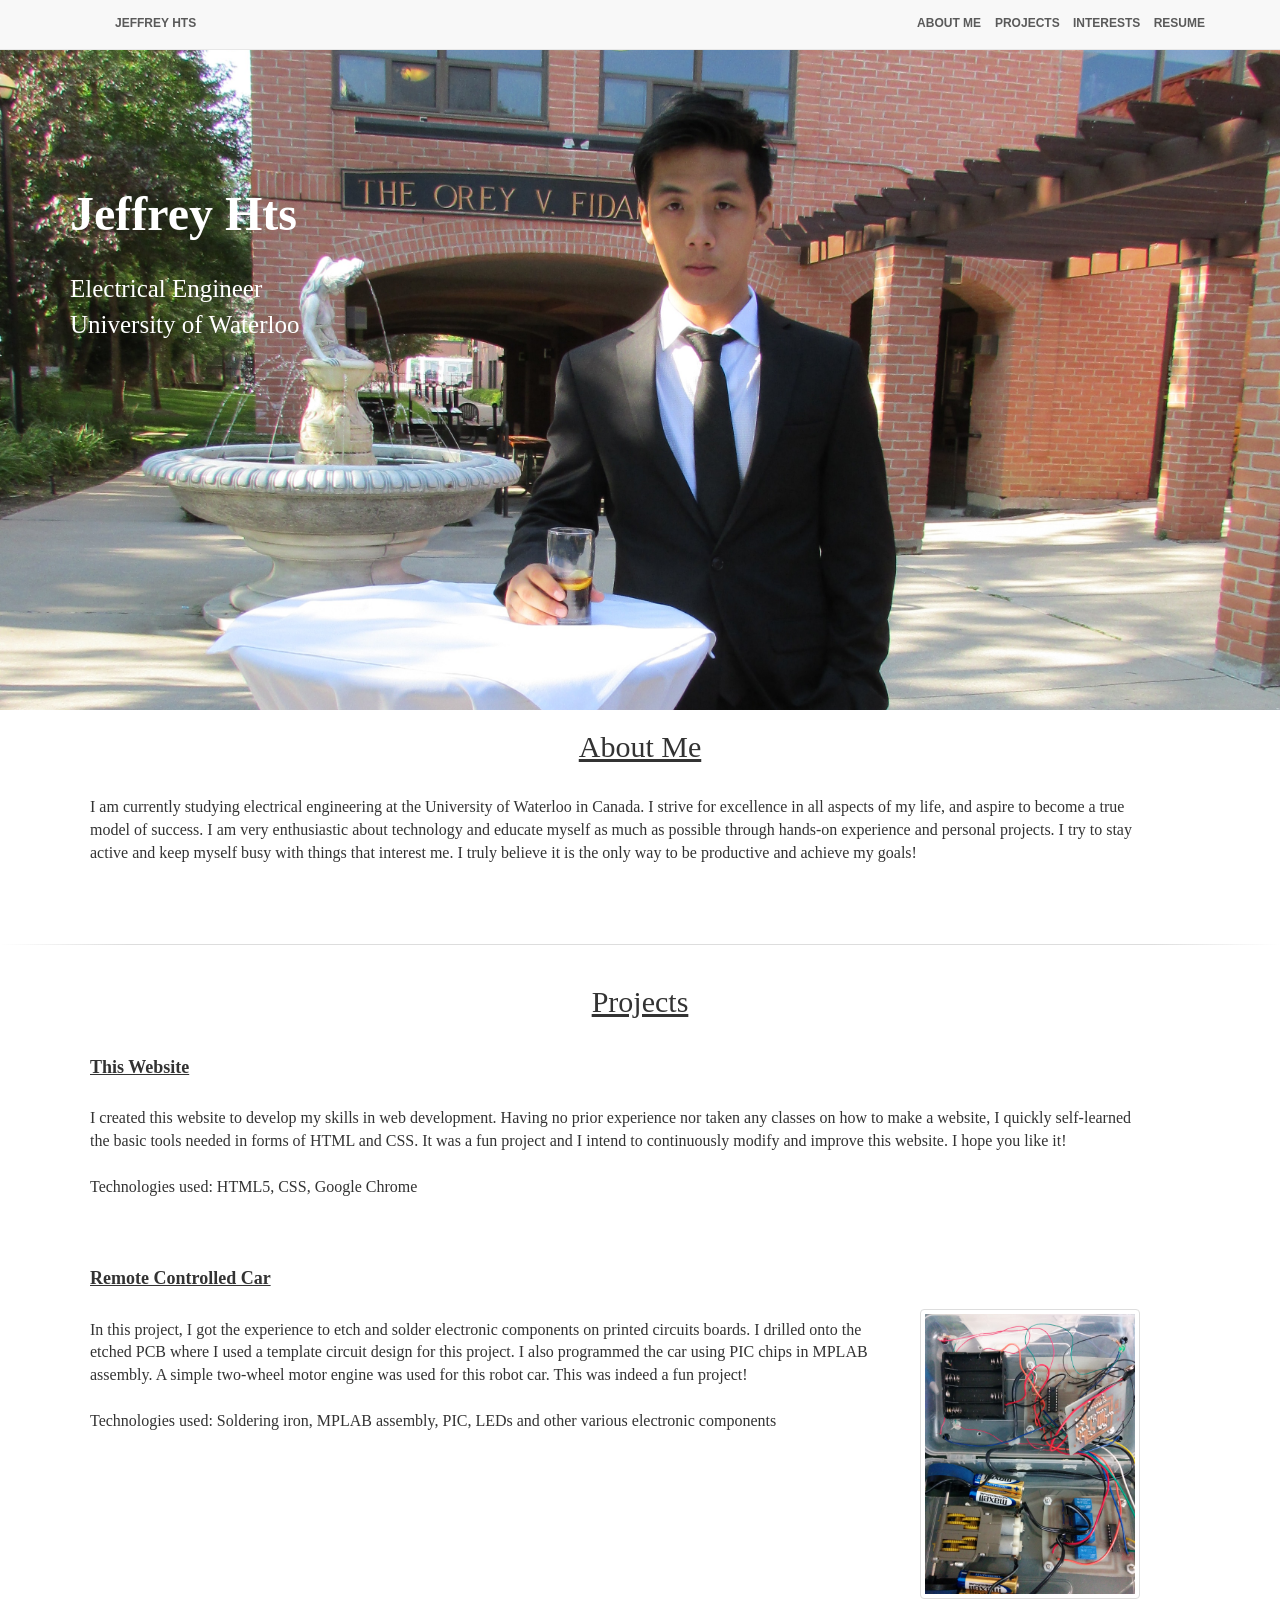
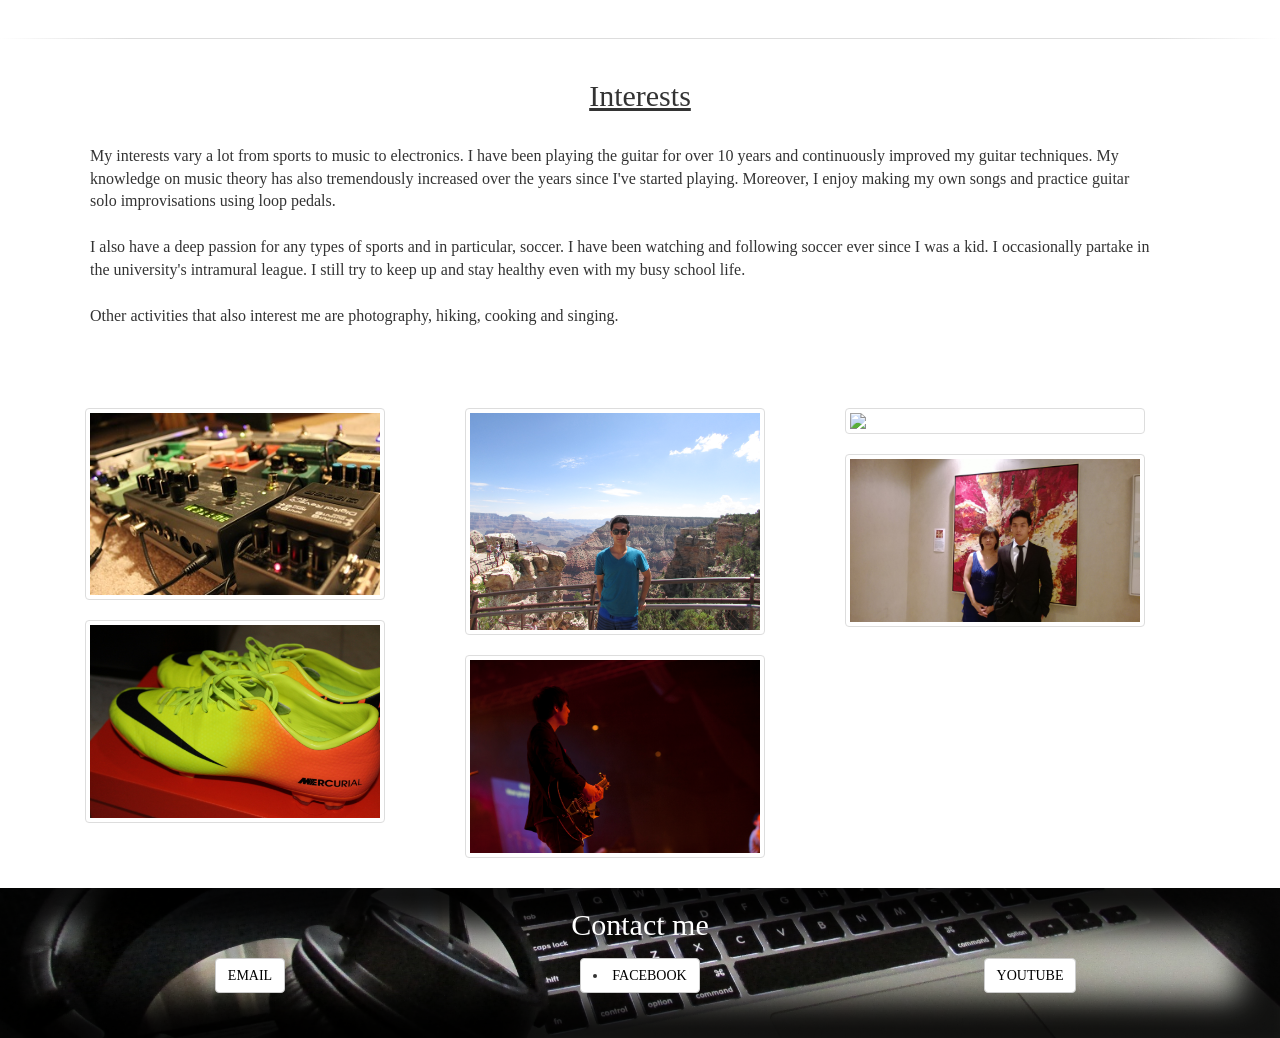
==== index.html @ 880552ac "Website jeffreyhts to index" ====
<!DOCTYPE html>
<html>

  <head>   
	<link rel="stylesheet" href="Bootstrap/bootstrap.css"> 
	<link rel="stylesheet" href="main.css"> 
    
  </head>
  
  <body>
  <nav class = "navbar navbar-default navbar-fixed-top" role="navigation"> <!-- Fixed nav bar when scrolling -->
    <div class="nav ">
      <div class="container">
	  
        <ul class = "pull-left">
        <li><a href="#home">Jeffrey Hts</name></a></li>
		
        </ul>
		
        <ul class = "pull-right">
          <center>
            <li><a href="#aboutme">About me</a></li>
      			<li><a href="#projects"> Projects </a></li>
      			<li><a href="#interests">Interests </a></li>
      			<li><a href="CV/Website%20Short%20Resume%20Spring%202015.pdf"> Resume</a></li>
         </center>
        </ul>

		
      </div>
    </div>
	</nav>
	
  <!--Link to jump page back to top -->
  <a name="home"></a>
  
    <div class="jumbotron">
      <div class="container">
        <h1>Jeffrey Hts</h1>
	
		</br>
        <p>Electrical Engineer</br>University of Waterloo</p>
      </div>
	  
    </div> 


	<a class="aboutme" id="aboutme"></a>
	
		<div class="aboutme">
          <div class="container">
            <h2>About Me</h2>
            <p></br>I am currently studying electrical engineering at the 
			University of Waterloo in Canada. I strive for excellence in all
			aspects of my life, and aspire to become a true model of success. 
			I am very enthusiastic about technology and educate myself as much 
			as possible through hands-on experience and personal projects. I try to stay active and keep myself busy with things 
			that interest me. 
			I truly believe it is the only way to be productive and achieve my goals!
			</p>
			</br>
          </div>
		  
        </div>

	<hr class="faded" >
	
	<a class="projects" id="projects"></a>
        <div class ="projects">
			<div class="container">
            
            <h2>Projects</h2>
			
			</br>
			<h4>This Website</h4>
			</br>
              <p>I created this website to develop my skills in web development. Having no prior
			  experience nor taken any classes on how to make a website, I quickly self-learned the basic
			  tools needed in forms of HTML and CSS. It was a fun project and I intend to continuously
			  modify and improve this website. I hope you like it!
			  </br></br>
			  Technologies used: HTML5, CSS, Google Chrome
              </p></br>
			  
			  
			 
			  <div class="thumbnail car">
				<img src="Photos/IMG_20141026_172112nopm.jpg">
			  </div>
			
			 
			  
			  <h4>Remote Controlled Car</h4>
			  </br>
			  <p>In this project, I got the experience to etch and solder electronic components on printed circuits boards. I drilled
			    onto the etched PCB where I used a template circuit design for this project.
				I also programmed the car using PIC chips in MPLAB assembly. A simple two-wheel motor engine was used for this robot car. 
				This was indeed a fun project! 
				</br></br>
				Technologies used: Soldering iron, MPLAB assembly, PIC, LEDs and other various electronic components</p> 
			  </br> 
			  

          </div>
        </div>

	<hr class="faded" >
	        
	<a class="interests" id="interests"></a>
        <div class="interests">
          <div class = "container">

            <h2>Interests</h2>
			<p></br>My interests vary a lot from sports to music to electronics.
			I have been playing the guitar for over 10 years and continuously improved my guitar techniques. My knowledge on music theory has also
			tremendously increased over the years since I've started playing. Moreover, I enjoy making my own songs and practice guitar solo improvisations
			using loop pedals.</br>
			<br>
			I also have a deep passion for any types of sports and in particular, soccer. I have been watching and following soccer ever since I was a kid. I 
			occasionally partake in the university's intramural league. I still try to keep up and stay healthy even with my busy school life.
			</br>
			<br>Other activities that also interest me are photography, hiking, cooking and singing.</p>
			</br>
			</br>
			
			
			
			<div class ="col-md-4">
                    <div class ="thumbnail intpic">
                        <img src="Photos/IMG_0017.JPG">
                    </div>
                    
                     <div class ="thumbnail intpic">
                        <img src="Photos/IMG_0068.JPG">
                    </div>
                </div>
                
                <div class ="col-md-4"> 
                      <div class ="thumbnail intpic">
                        <img src="Photos/IMG_0383.JPG" >
                    </div>
                    
                     <div class ="thumbnail intpic">
                        <img src="Photos/IMG_7375.jpg">
                    </div>
                </div>
                
				 
				
                <div class ="col-md-4"> 
                      <div class ="thumbnail intpic">
                        <img src="Photos/IMG_0210.JPG">
                    </div>
					
					 <div class ="thumbnail intpic">
                        <img src="Photos/WP_20140809_029.jpg">
						
                    </div>
					
                </div>		
				
				 
				
          </div>
        </div>
		


	
    <div class="contact">
	  <div class="container">
		 		<h2>Contact me</h2>
		
	    
			<div class ="row">
				<div class="col-md-4 col-xs-4 text-center">
					<button class ="btn btn-default ">
						<a href="mailto:jeff_hts@hotmail.com"> 
						
						<span class="network-name">Email</span> </a>
					</button>
				</div>
				
				<div class="col-md-4 col-xs-4 text-center">
					<button class ="btn btn-default ">
						<li>
						<a href="http://www.facebook.com/jeffhts"> 
						<i class ="fa fa-facebook-square fa-fw"></i>
						<span class="network-name">Facebook </span>
						</a>
						</li>
					</button>
				</div>
				
				<div class="col-md-4 col-xs-4 text-center">
					<button class ="btn btn-default ">
						<a href="http://www.youtube.com/">
						<span class="network-name">Youtube</span> </a>
					</button>
				</div>
		</div>
	  </div>
	
	</div>
	
  </body>
</html>
---- main.css ----
.nav{
  padding-top: 12px;
}

.nav a {
  color: #5a5a5a;
  font-size: 12px;
  font-weight: bold;
  padding:  5px 5px;
  text-transform: uppercase;
}

.nav li {
  display: inline;
 
}

body{
padding-top: 40px;
}

.jumbotron {
  background-image:url('Photos/IMG_0151.jpg');
  height: 670px;
  background-repeat: no-repeat;
  background-size: cover;
}

.jumbotron .container {
  position: relative;
  top:80px;
}

.jumbotron h1 {
  color: #fff;
  font-size: 48px;  
  font-family: Baskerville old face, Bookman old style, serif,Calibri; 
  font-weight: bold;
}

.jumbotron p {
  font-size: 25px;
  font-family: Baskerville old face, Bookman old style, serif,Calibri; 
  color: #fff;
}

/*Horizontal Line 
Source: http://konigi.com/tools/css-techniques-horizontal-rules */
hr.faded {
  clear: both; 
  float: none; 
  width: 100%; 
  height: 1px;
  margin: 1.4em 0;
  border: none; 
  background: #ddd;
  background-image: -webkit-gradient(
      linear,
      left bottom,
      right bottom,
      color-stop(0, rgb(255,255,255)),
      color-stop(0.1, rgb(221,221,221)),
      color-stop(0.9, rgb(221,221,221)),
      color-stop(1, rgb(255,255,255))
  );
  background-image: -moz-linear-gradient(
      left center,
      rgb(255,255,255) 0%,
      rgb(221,221,221) 10%,
      rgb(221,221,221) 90%,
      rgb(255,255,255) 100%
  );
}

a.aboutme, a.projects, a.interests { /*transparent space to prevent nav bar blocking view */
	display: block; 
	position: relative; 
	top: -50px; 
	visibility: hidden;
}


.aboutme h2,
.interests h2,
.projects h2{
	font-family: Georgia;
	text-align: center;
	text-decoration: underline;
}

.aboutme h4,
.interests h4,
.projects h4{
	font-family: Georgia;
	font-weight: bold;
	margin-left: 20px;
	margin-right: 20px;
	text-decoration: underline;
}

.aboutme p,
.interests p,
.projects p{
  font-family: Georgia;
  font-size: 16px;
  margin-left: 20px;
  margin-right: 60px;
  padding-bottom: 30px;
}

.car{
	margin: 50px 70px 20px 50px;
	width: 220px;
	float: right;
	
}

.intpic{
	width: 300px;

}

.interests{
	margin-bottom: 10px;
}

.aboutme, 
.interests,
.projects{
	background-color: #fff ;

}

.contact {
  background-image:url('Photos/mac1.jpg');
  height: 150px;
  
  background-position: 20%;
  background-repeat: no-repeat;
  background-size: cover;
  box-shadow: inset 0px 0px 30px 40px rgba(0,0,0,0.9);
  
}

.contact h2 {
  font-family: Georgia;
  text-align: center;
  color: #fff;
  margin-bottom: 17px;

}

.contact a{
	text-decoration: none;
}

.network-name{
	font-family: Georgia;
	color: #000000;
	text-transform: uppercase;
}
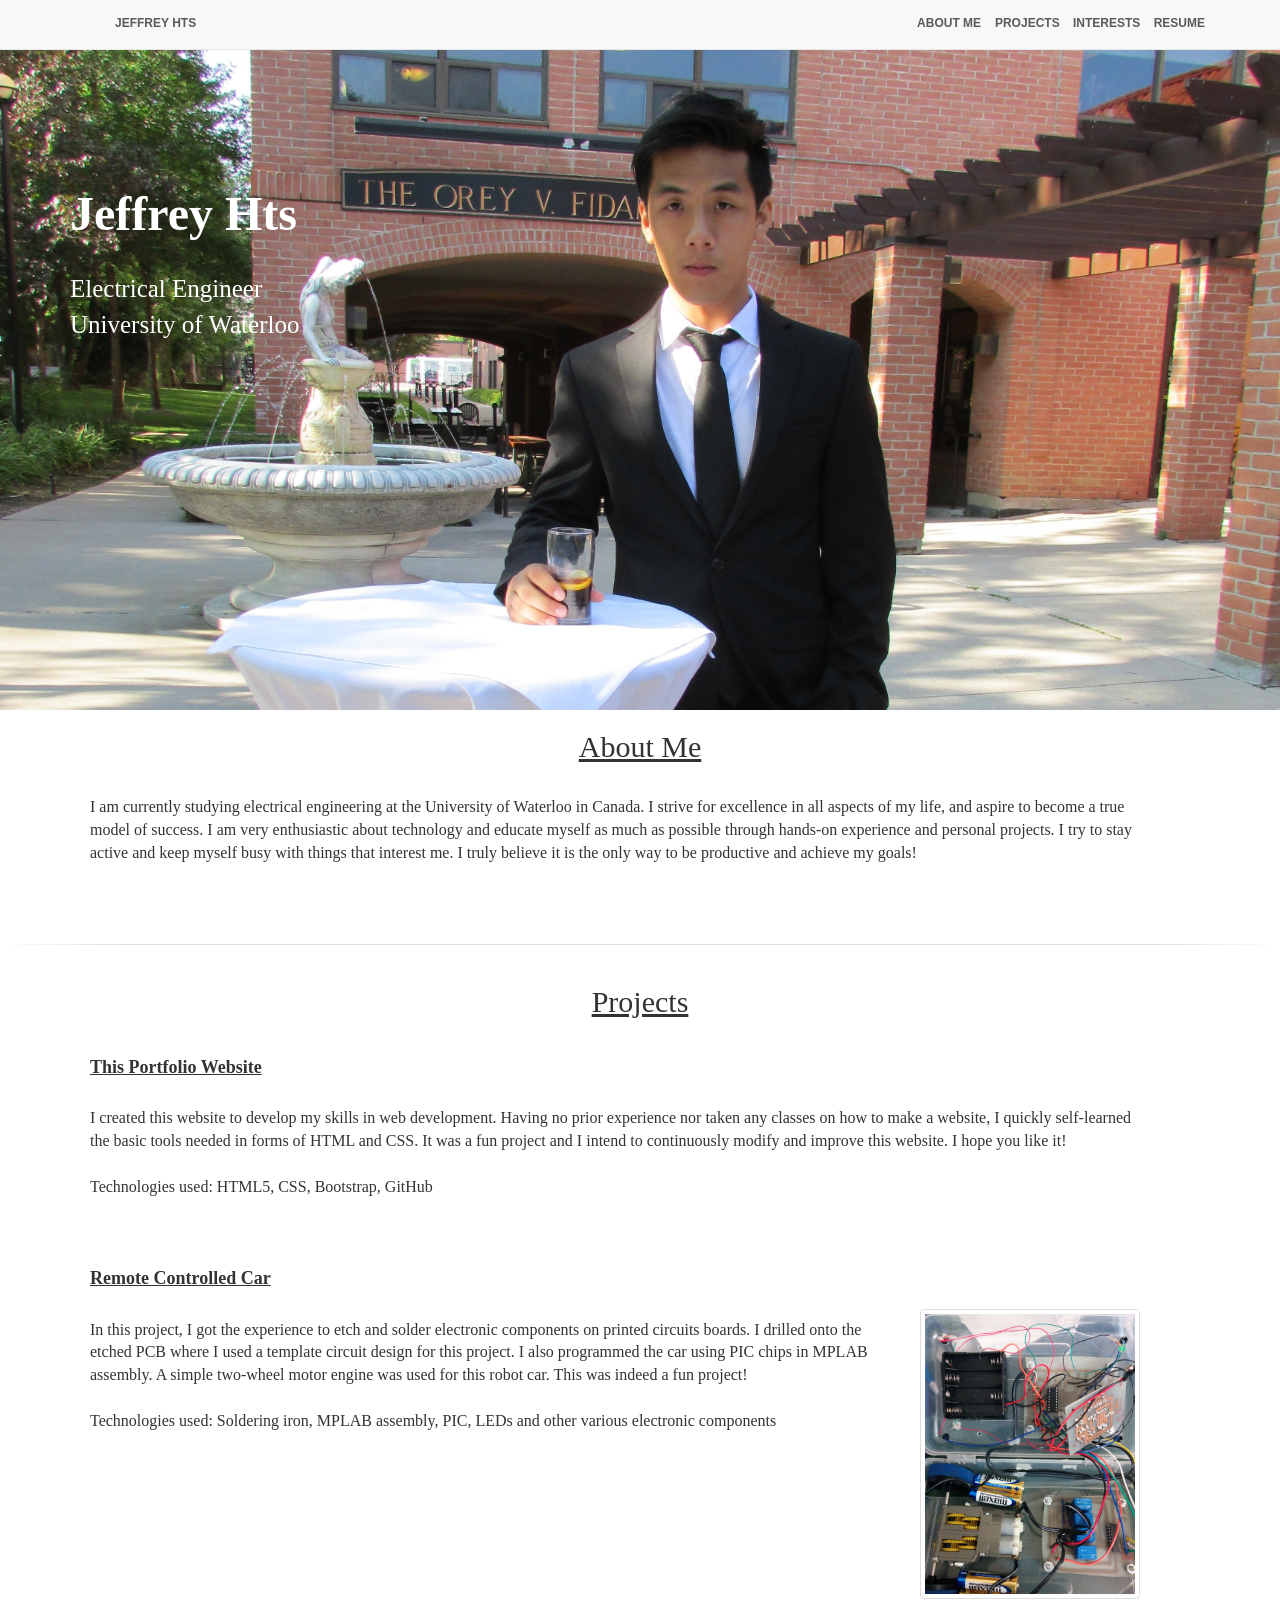
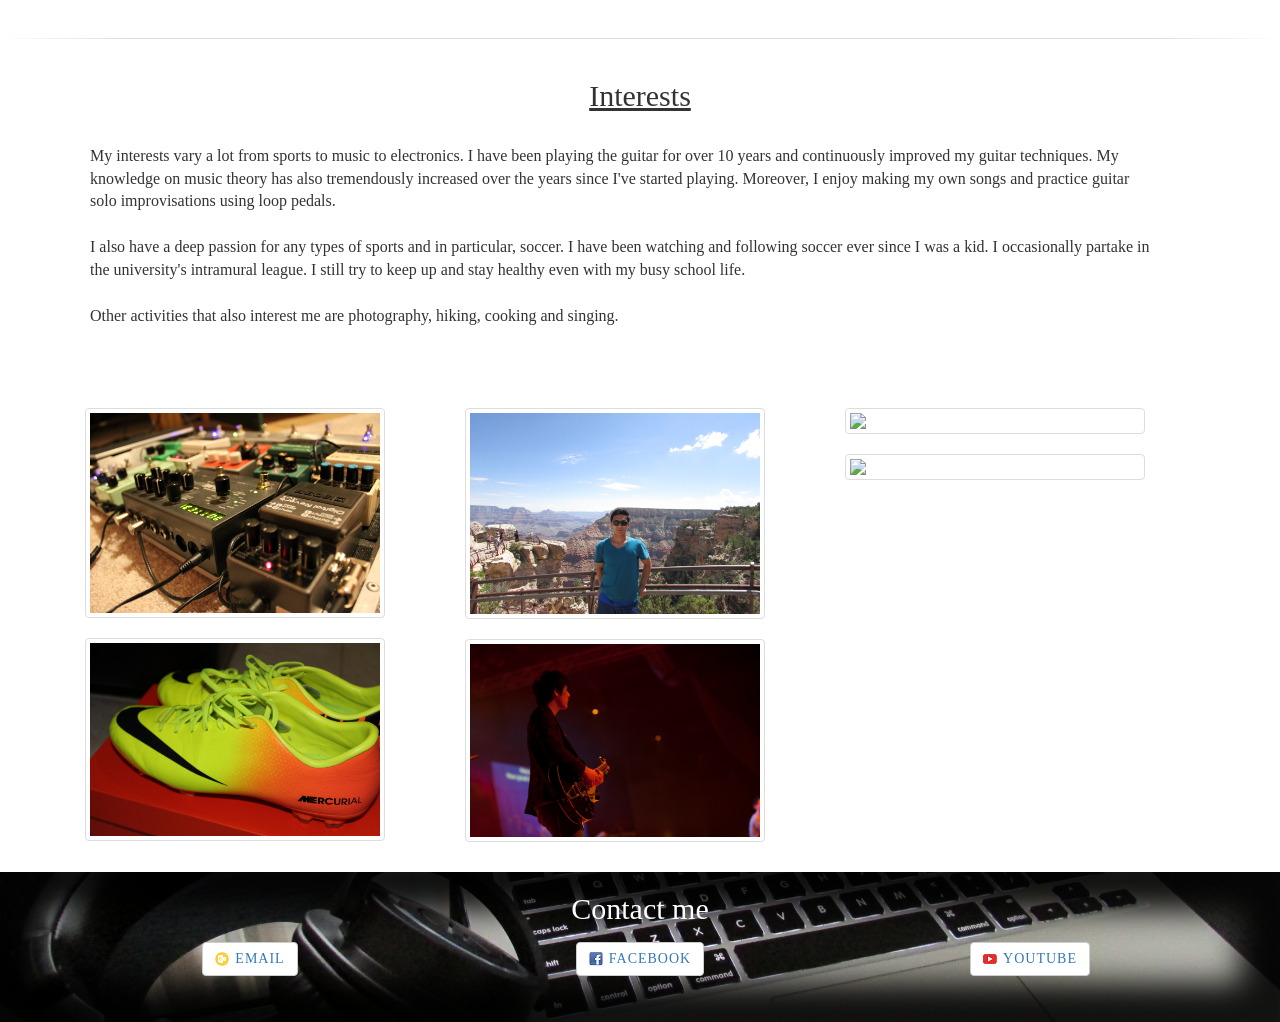
==== commit ab53a013: "Photos update Photo updates, icon updates for buttons" ====
--- a/index.html
+++ b/index.html
@@ -72,14 +72,14 @@
             <h2>Projects</h2>
 			
 			</br>
-			<h4>This Website</h4>
+			<h4>This Portfolio Website</h4>
 			</br>
               <p>I created this website to develop my skills in web development. Having no prior
 			  experience nor taken any classes on how to make a website, I quickly self-learned the basic
 			  tools needed in forms of HTML and CSS. It was a fun project and I intend to continuously
 			  modify and improve this website. I hope you like it!
 			  </br></br>
-			  Technologies used: HTML5, CSS, Google Chrome
+			  Technologies used: HTML5, CSS, Bootstrap, GitHub
               </p></br>
 			  
 			  
@@ -127,33 +127,45 @@
 			
 			<div class ="col-md-4">
                     <div class ="thumbnail intpic">
+					<a href = "Photos/IMG_0017.JPG">
                         <img src="Photos/IMG_0017.JPG">
+					</a>
                     </div>
                     
                      <div class ="thumbnail intpic">
+					 <a href ="Photos/IMG_0068.JPG">
                         <img src="Photos/IMG_0068.JPG">
                     </div>
+					</a>
                 </div>
                 
                 <div class ="col-md-4"> 
-                      <div class ="thumbnail intpic">
+                    <div class ="thumbnail intpic">
+					<a href = "Photos/IMG_0383.JPG" >
                         <img src="Photos/IMG_0383.JPG" >
+					</a>
                     </div>
                     
                      <div class ="thumbnail intpic">
+					 <a href = "Photos/IMG_7375.jpg">
                         <img src="Photos/IMG_7375.jpg">
+					</a>
                     </div>
                 </div>
                 
 				 
 				
                 <div class ="col-md-4"> 
+					<a href = "Photos/IMG_0210.JPG">
                       <div class ="thumbnail intpic">
                         <img src="Photos/IMG_0210.JPG">
+					</a>
                     </div>
 					
 					 <div class ="thumbnail intpic">
-                        <img src="Photos/WP_20140809_029.jpg">
+					 <a href ="Photos/IMG_0397.jpg">
+                        <img src="Photos/IMG_0397.jpg">
+					 </a>
 						
                     </div>
 					
@@ -175,27 +187,22 @@
 			<div class ="row">
 				<div class="col-md-4 col-xs-4 text-center">
 					<button class ="btn btn-default ">
-						<a href="mailto:jeff_hts@hotmail.com"> 
-						
-						<span class="network-name">Email</span> </a>
+						<span class="email"></span>
+						<a href="mailto:jwnhotak@uwaterloo.ca"> Email </a>
 					</button>
 				</div>
 				
 				<div class="col-md-4 col-xs-4 text-center">
 					<button class ="btn btn-default ">
-						<li>
-						<a href="http://www.facebook.com/jeffhts"> 
-						<i class ="fa fa-facebook-square fa-fw"></i>
-						<span class="network-name">Facebook </span>
-						</a>
-						</li>
+						<span class="facebook"></span>
+						<a href="http://www.facebook.com/jeffhts"> Facebook	</a>
 					</button>
 				</div>
 				
 				<div class="col-md-4 col-xs-4 text-center">
-					<button class ="btn btn-default ">
-						<a href="http://www.youtube.com/">
-						<span class="network-name">Youtube</span> </a>
+					<button class ="btn btn-default">
+						<span class="youtube">
+						<a href="http://www.youtube.com/jhts/"> Youtube </a></span>
 					</button>
 				</div>
 		</div>
--- a/main.css
+++ b/main.css
@@ -154,8 +154,24 @@
 	text-decoration: none;
 }
 
-.network-name{
+.btn-default{
 	font-family: Georgia;
 	color: #000000;
 	text-transform: uppercase;
+    letter-spacing: 1px;
 }
+
+.btn span.email {
+	background: url('Photos/outlook.png') no-repeat left ;
+	padding-left:20px;
+}
+
+.btn span.facebook {
+	background: url('Photos/facebook.png') no-repeat left ;
+	padding-left:20px;
+}
+
+.btn span.youtube {
+	background: url('Photos/youtube.png') no-repeat left ;
+	padding-left:20px;
+}
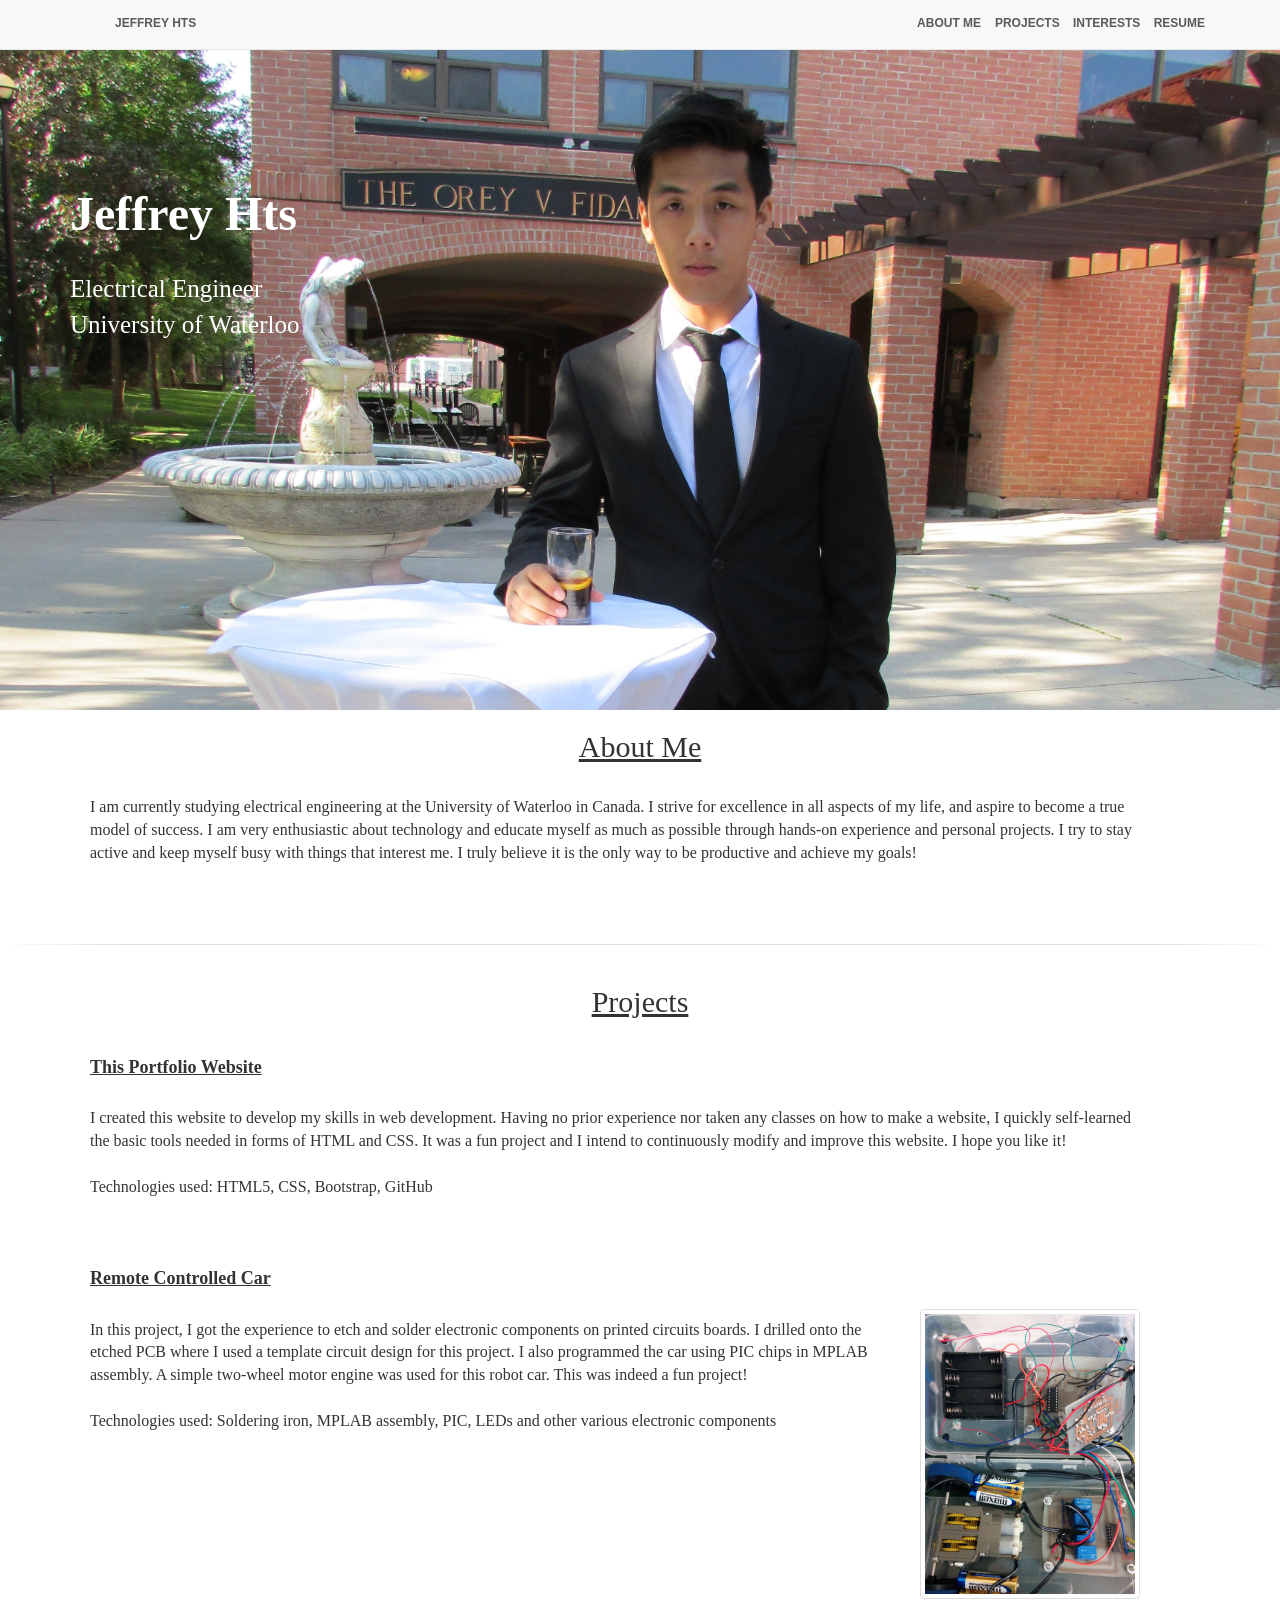
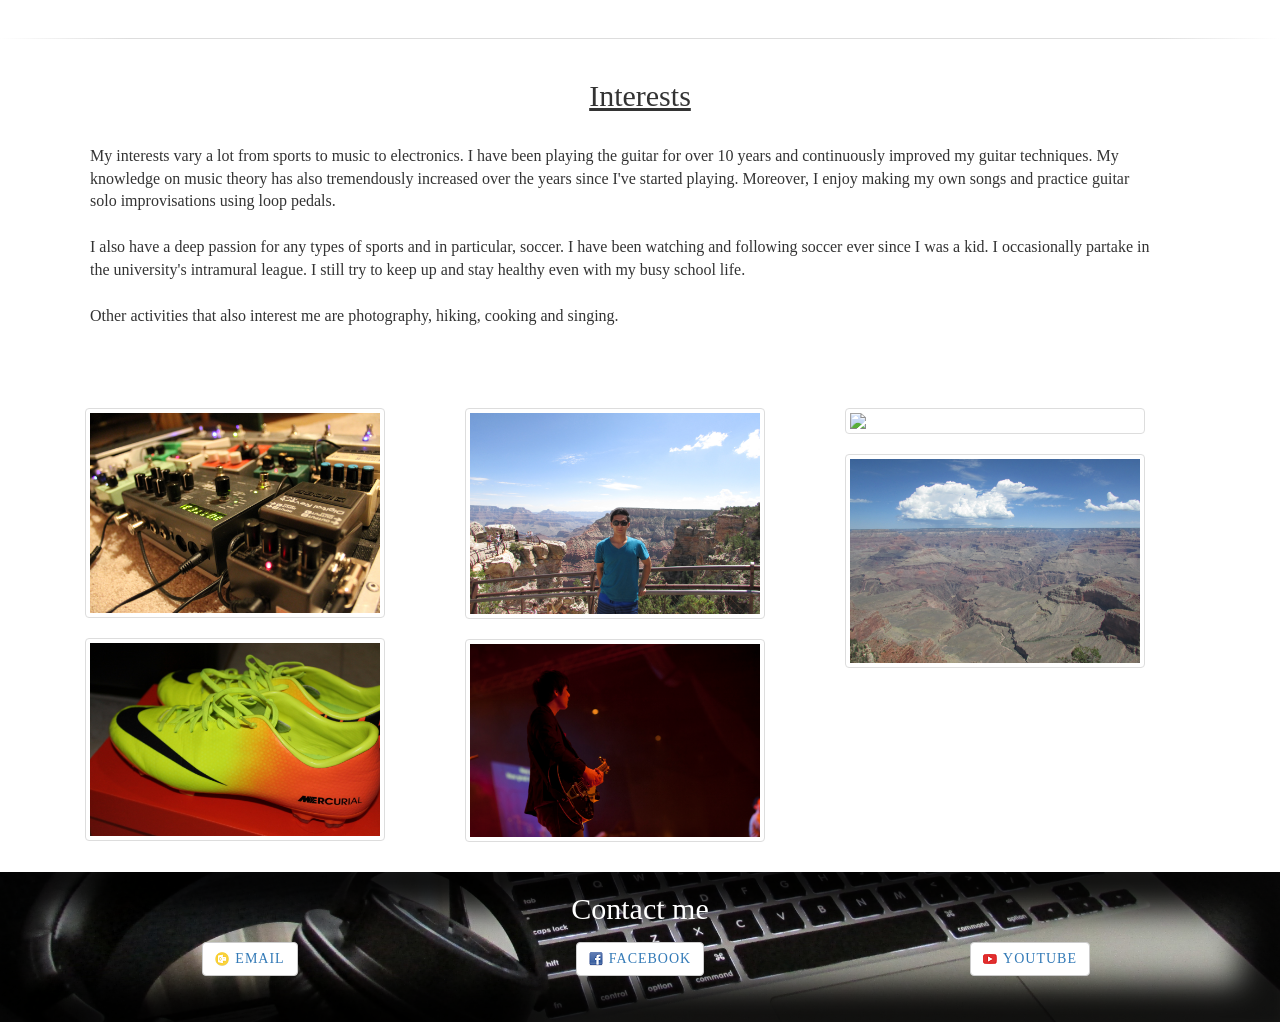
==== commit 227e150d: "r" ====
--- a/index.html
+++ b/index.html
@@ -163,8 +163,8 @@
                     </div>
 					
 					 <div class ="thumbnail intpic">
-					 <a href ="Photos/IMG_0397.jpg">
-                        <img src="Photos/IMG_0397.jpg">
+					 <a href ="Photos/IMG_0397.JPG">
+                        <img src="Photos/IMG_0397.JPG">
 					 </a>
 						
                     </div>
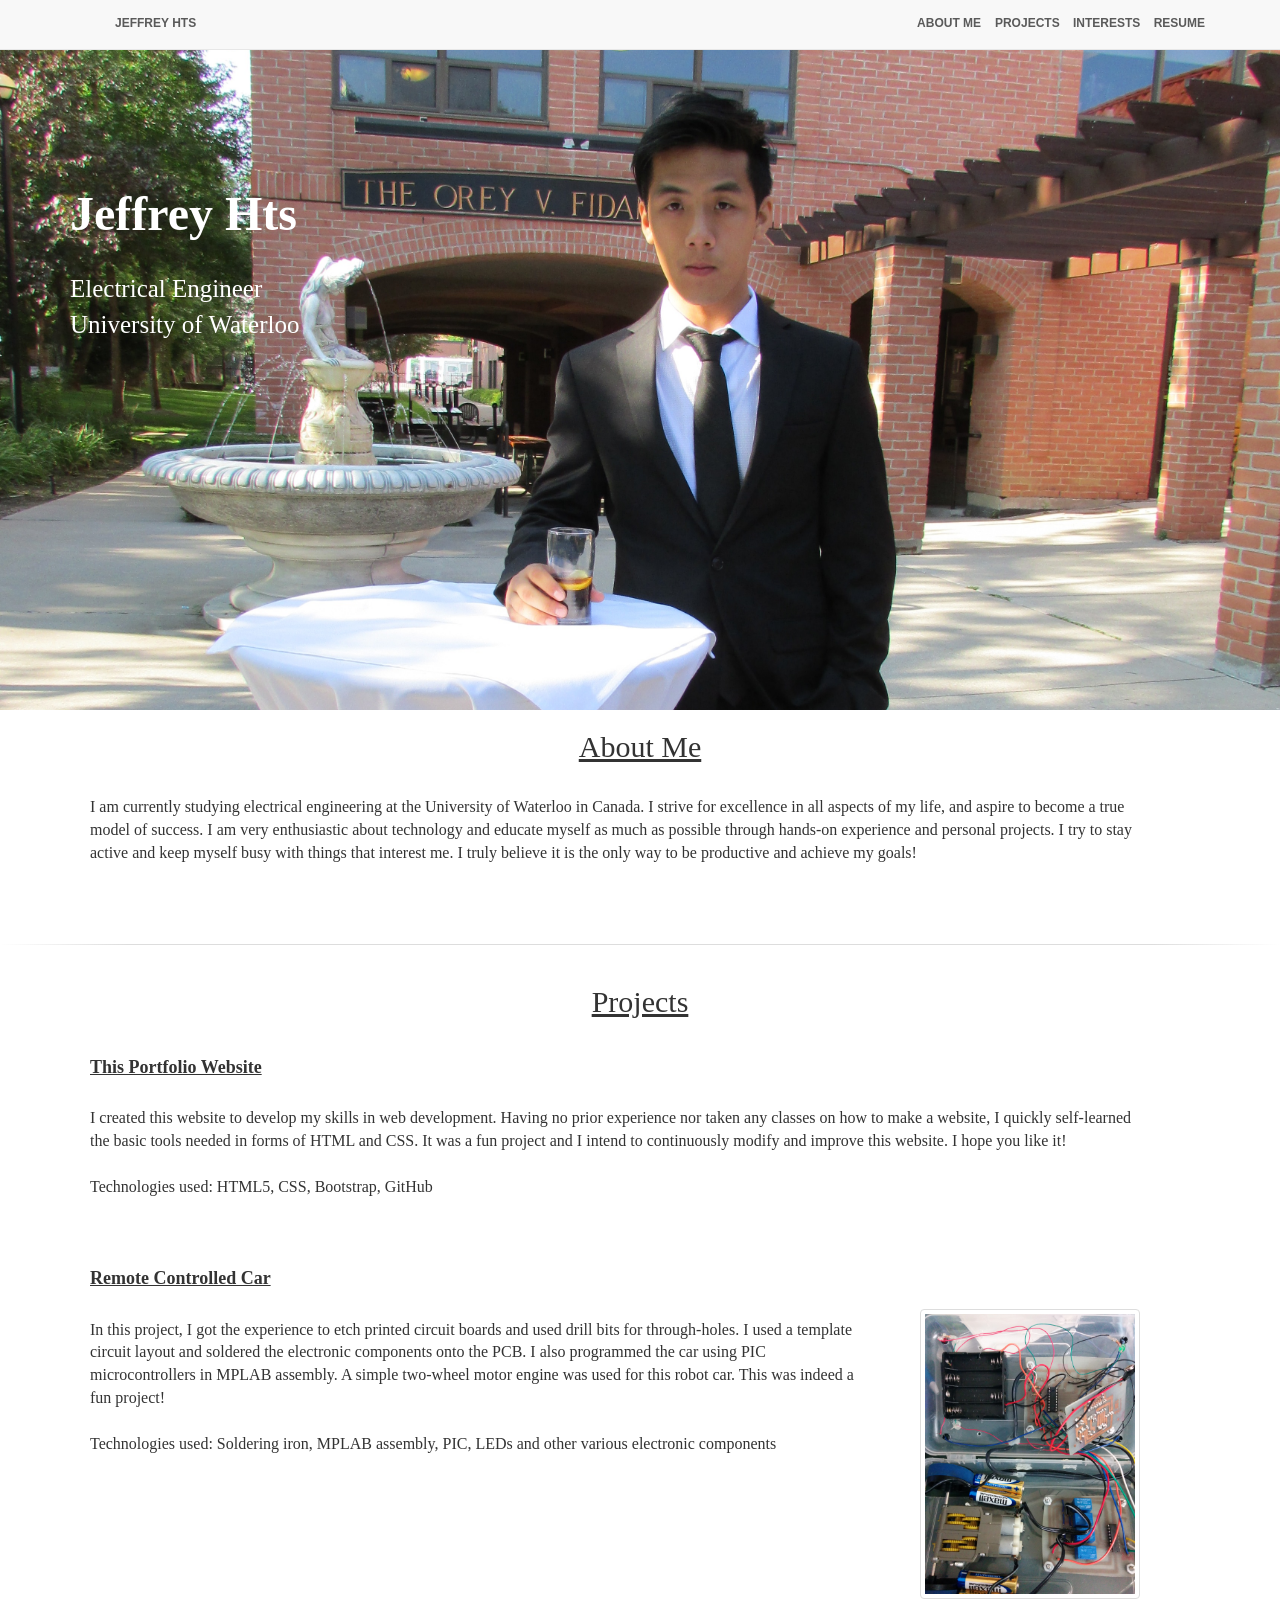
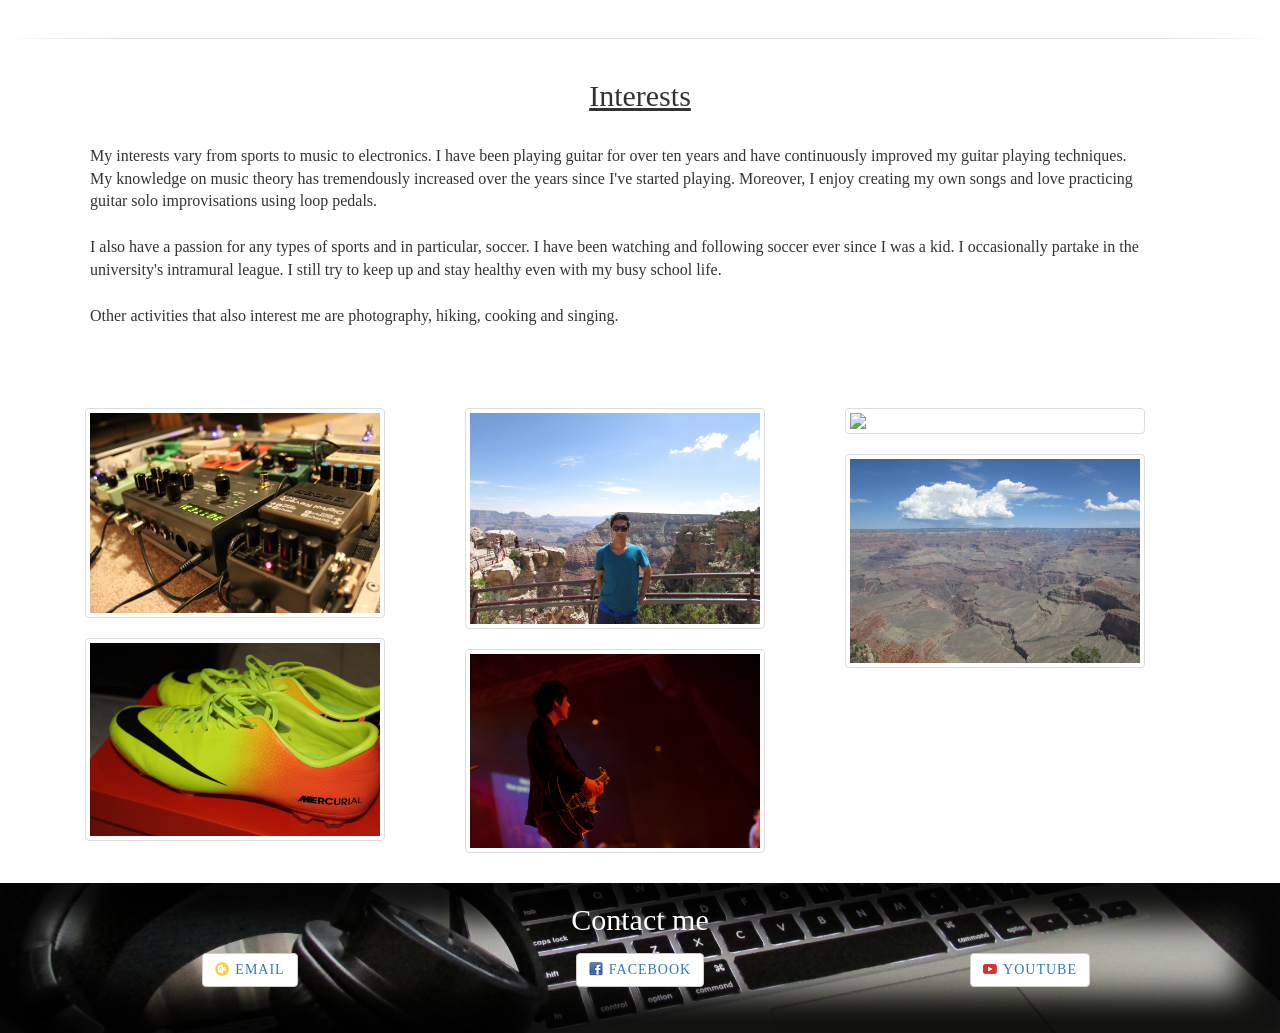
==== commit 71123bfd: "Resume Updated Resume updated, resized picture, fixed some text" ====
--- a/index.html
+++ b/index.html
@@ -22,7 +22,7 @@
             <li><a href="#aboutme">About me</a></li>
       			<li><a href="#projects"> Projects </a></li>
       			<li><a href="#interests">Interests </a></li>
-      			<li><a href="CV/Website%20Short%20Resume%20Spring%202015.pdf"> Resume</a></li>
+      			<li><a href="CV/WEB%20RESUME.pdf"> Resume</a></li>
          </center>
         </ul>
 
@@ -92,9 +92,9 @@
 			  
 			  <h4>Remote Controlled Car</h4>
 			  </br>
-			  <p>In this project, I got the experience to etch and solder electronic components on printed circuits boards. I drilled
-			    onto the etched PCB where I used a template circuit design for this project.
-				I also programmed the car using PIC chips in MPLAB assembly. A simple two-wheel motor engine was used for this robot car. 
+			  <p>In this project, I got the experience to etch printed circuit boards and used drill bits for through-holes. I used a template circuit layout and soldered the 
+			    electronic components onto the PCB.
+				I also programmed the car using PIC microcontrollers in MPLAB assembly. A simple two-wheel motor engine was used for this robot car. 
 				This was indeed a fun project! 
 				</br></br>
 				Technologies used: Soldering iron, MPLAB assembly, PIC, LEDs and other various electronic components</p> 
@@ -111,12 +111,12 @@
           <div class = "container">
 
             <h2>Interests</h2>
-			<p></br>My interests vary a lot from sports to music to electronics.
-			I have been playing the guitar for over 10 years and continuously improved my guitar techniques. My knowledge on music theory has also
-			tremendously increased over the years since I've started playing. Moreover, I enjoy making my own songs and practice guitar solo improvisations
+			<p></br>My interests vary from sports to music to electronics.
+			I have been playing guitar for over ten years and have continuously improved my guitar playing techniques. My knowledge on music theory has 
+			tremendously increased over the years since I've started playing. Moreover, I enjoy creating my own songs and love practicing guitar solo improvisations
 			using loop pedals.</br>
 			<br>
-			I also have a deep passion for any types of sports and in particular, soccer. I have been watching and following soccer ever since I was a kid. I 
+			I also have a passion for any types of sports and in particular, soccer. I have been watching and following soccer ever since I was a kid. I 
 			occasionally partake in the university's intramural league. I still try to keep up and stay healthy even with my busy school life.
 			</br>
 			<br>Other activities that also interest me are photography, hiking, cooking and singing.</p>
